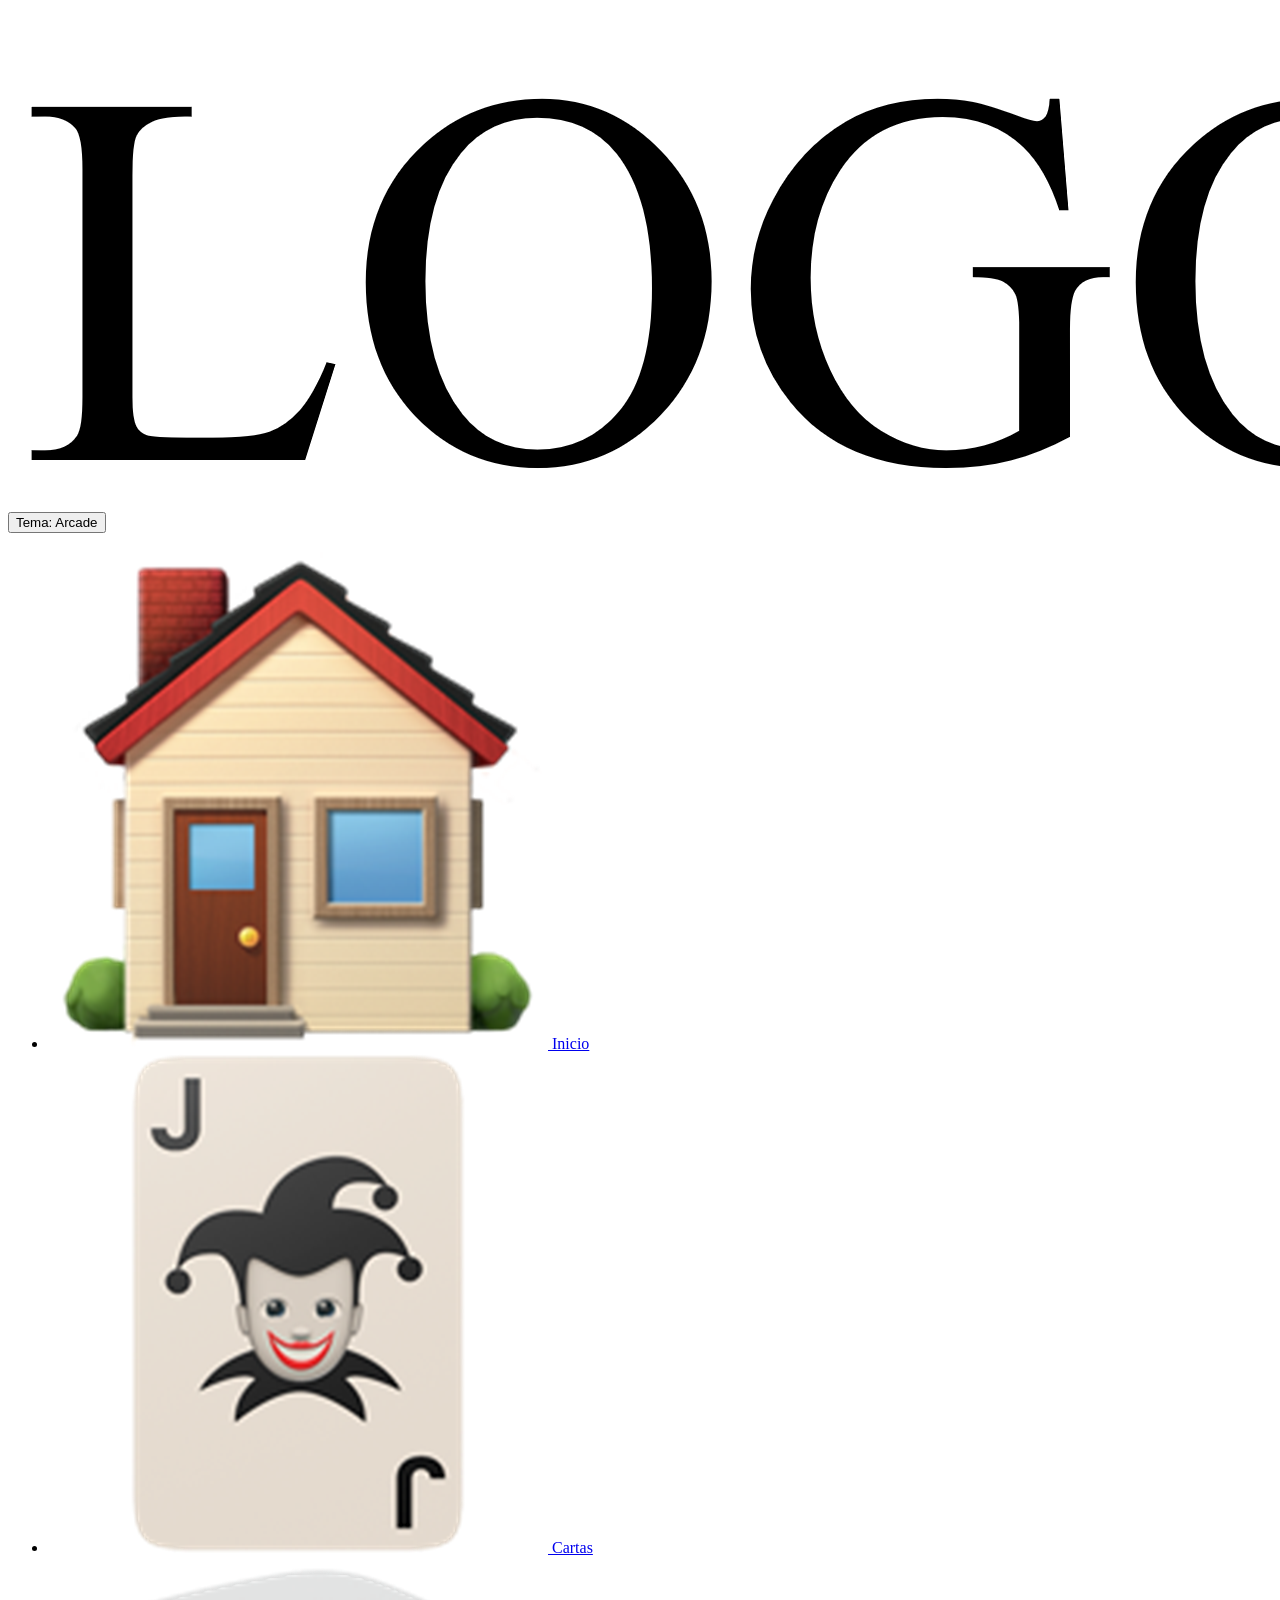
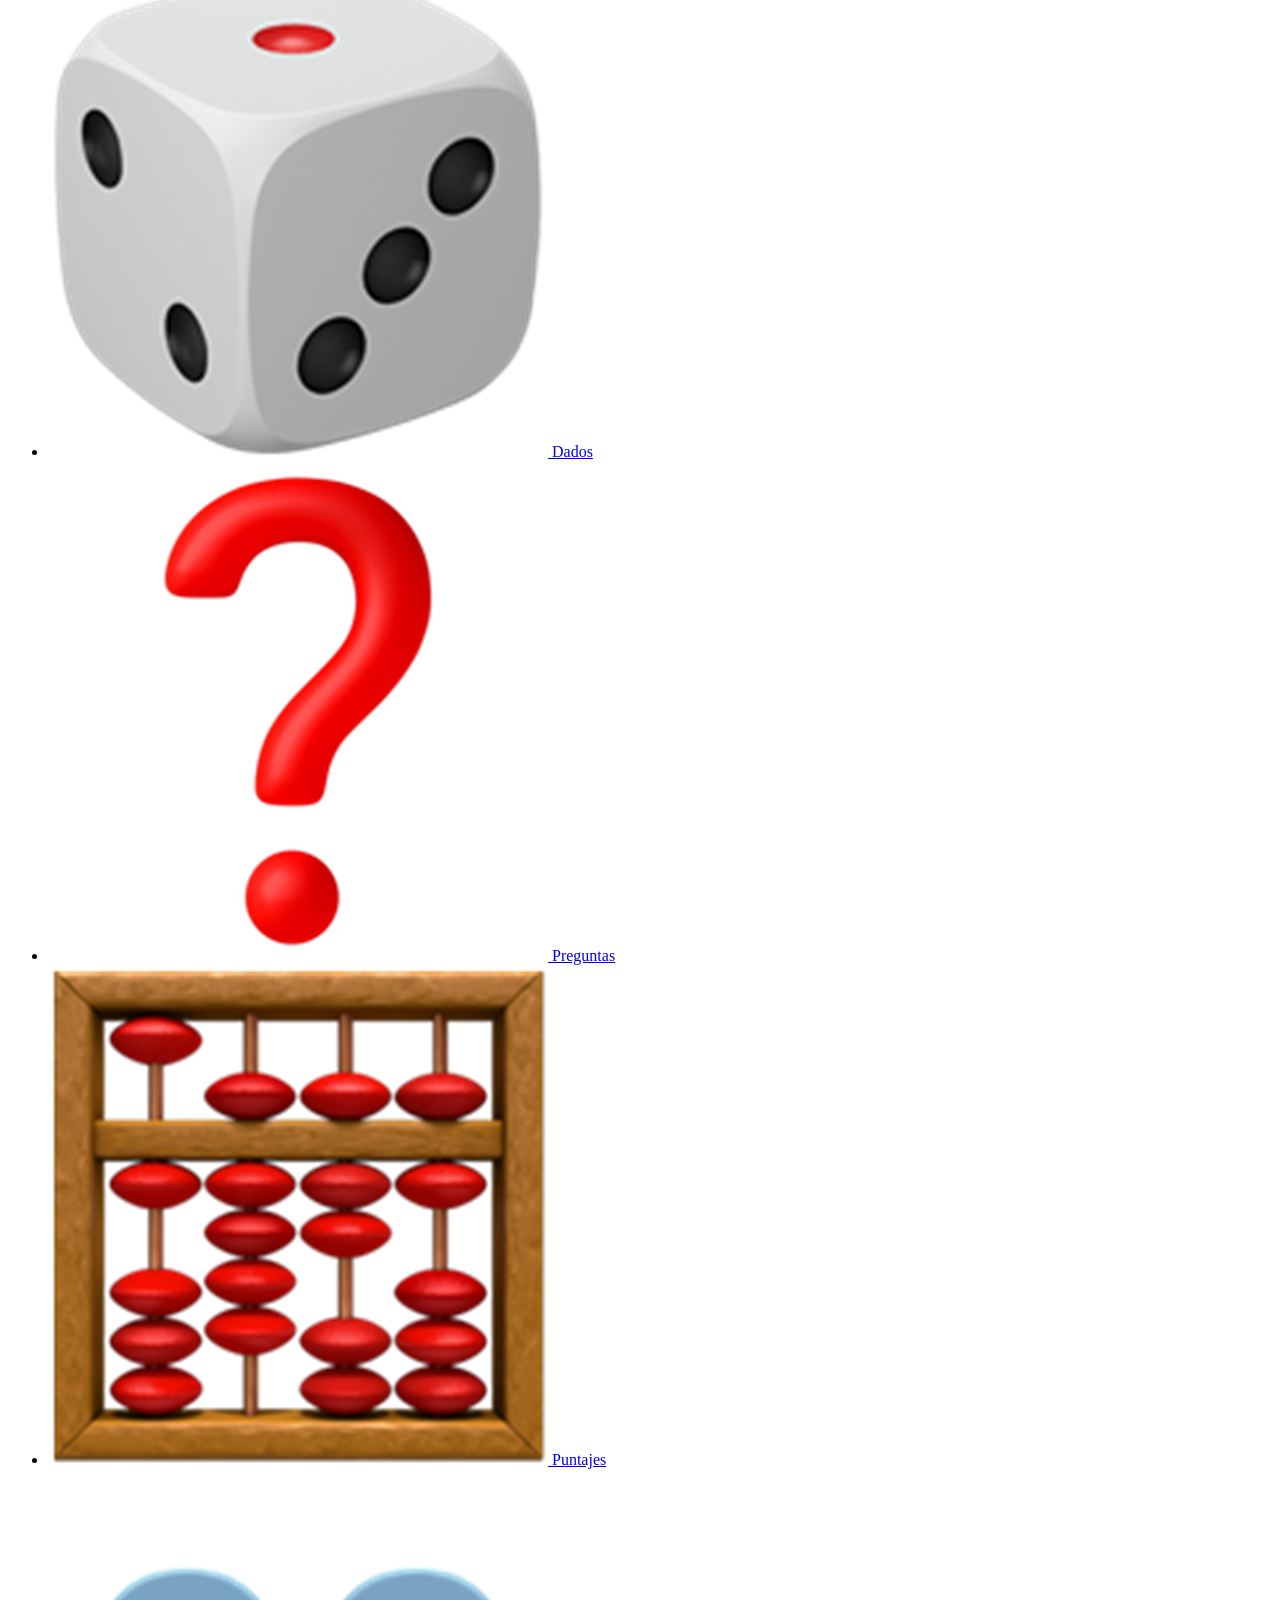
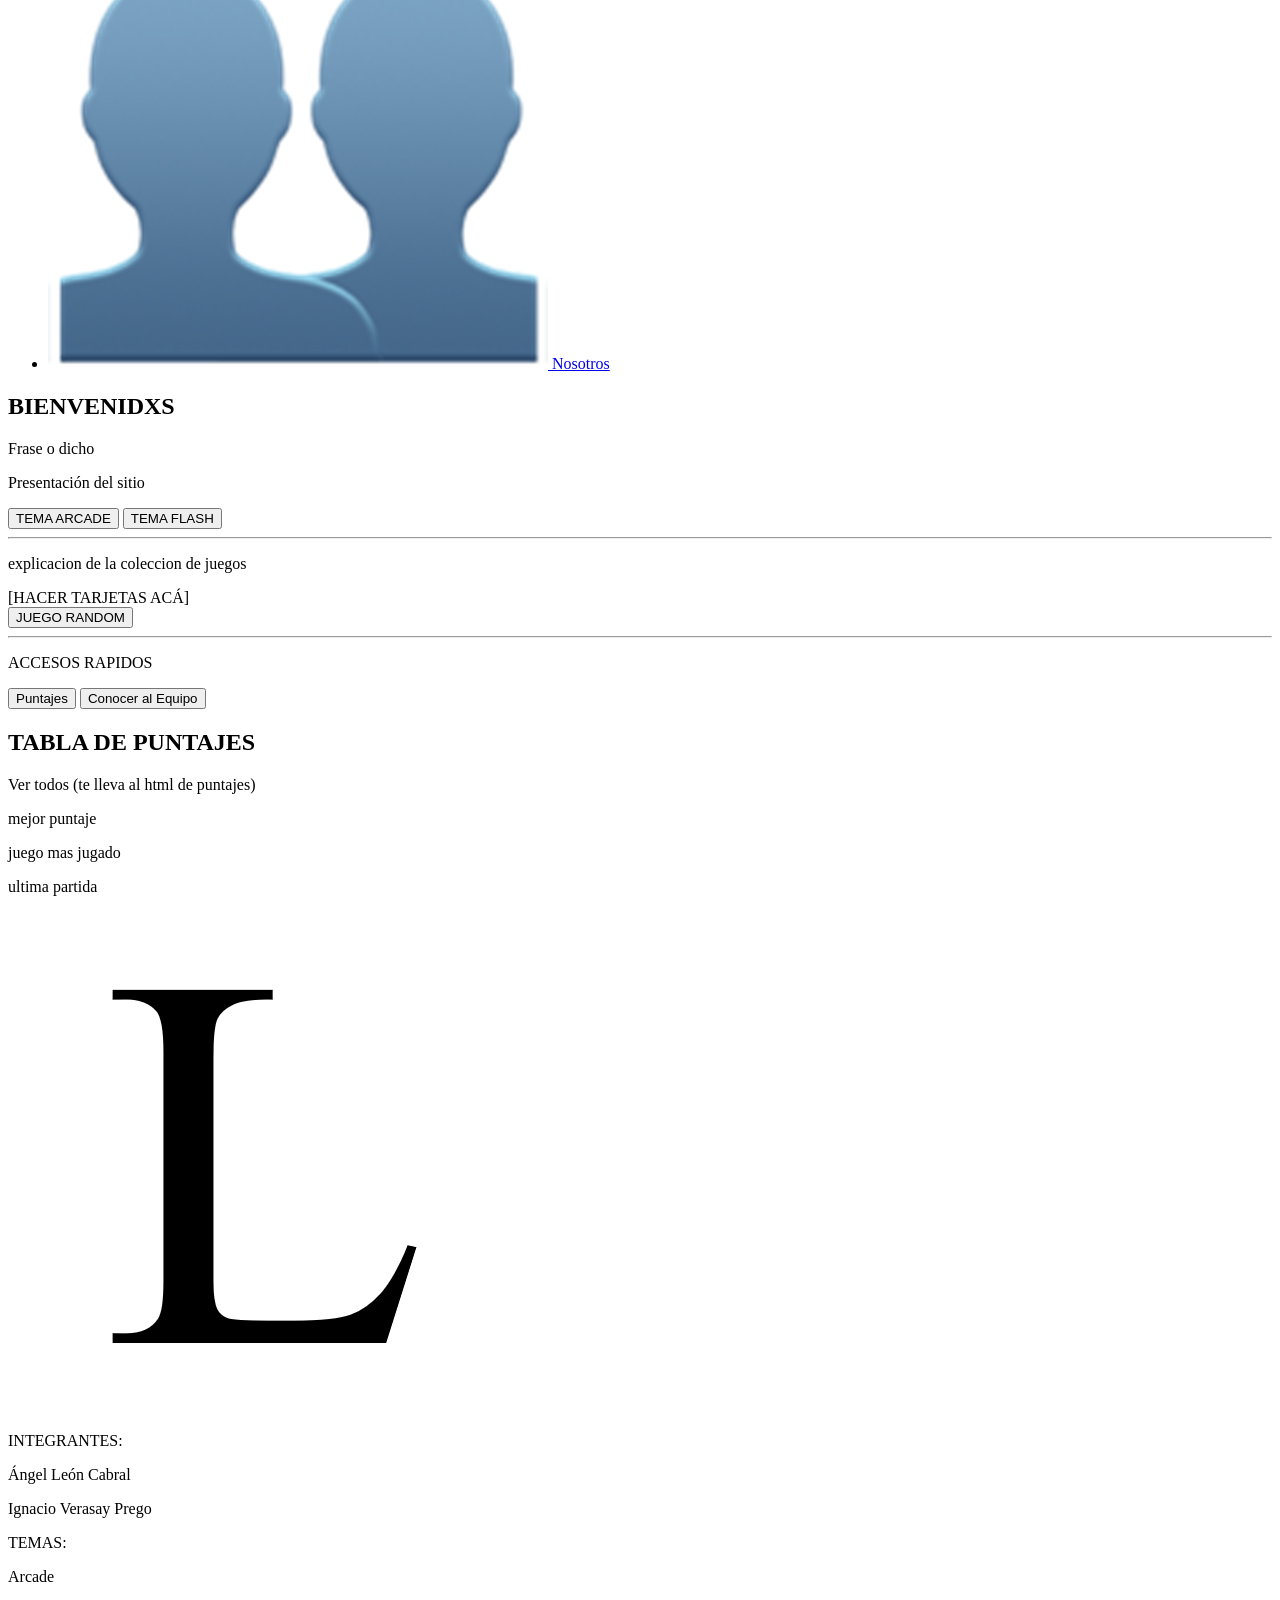
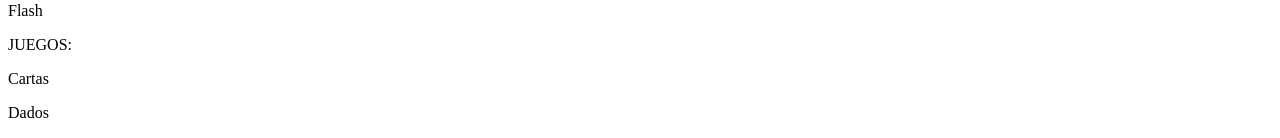
==== index.html @ 460bb4c3 "Base del HTML Primer draft del HTML .Planificacion de contenidos dentro de los elementos." ====
<!doctype html>
<html lang="es">
  <head>
    <meta charset="UTF-8" />
    <meta name="viewport" content="width=device-width, initial-scale=1.0" />
    <link rel="stylesheet" href="css/styles.css" />
    <title>Document</title>
  </head>
  <body>
    <div class="container">
      <header>
        <img src="img/logo.png" alt="Logo Projecto" />
        <button type="button">Tema: Arcade</button>
      </header>

      <nav>
        <ul>
          <li>
            <a href="index.html">
              <img src="img/inicio.png" alt="Inicio" />
              Inicio</a
            >
          </li>
          <li>
            <a href="cartas.html">
              <img src="img/cartas.png" alt="Cartas" />
              Cartas</a
            >
          </li>
          <li>
            <a href="dados.html">
              <img src="img/dados.png" alt="Dados" />
              Dados</a
            >
          </li>
          <li>
            <a href="preguntas.html">
              <img src="img/preguntas.png" alt="Preguntas" />
              Preguntas</a
            >
          </li>
          <li>
            <a href="puntaje.html">
              <img src="img/puntajes.png" alt="Puntajes" />
              Puntajes</a
            >
          </li>
          <li>
            <a href="nosotros.html">
              <img src="img/nosotros.png" alt="Nosotros" />
              Nosotros</a
            >
          </li>
        </ul>
      </nav>

      <main>
        <section>
          <h1>BIENVENIDXS</h1>
          <p>Frase o dicho</p>
          <p>Presentación del sitio</p>
          <button type="button">TEMA ARCADE</button>
          <button type="button">TEMA FLASH</button>
        </section>

        <hr />

        <section>
          <p>explicacion de la coleccion de juegos</p>
          <div>[HACER TARJETAS ACÁ]</div>
          <button type="button">JUEGO RANDOM</button>
        </section>

        <hr />

        <section>
          <p>ACCESOS RAPIDOS</p>
          <button type="button">Puntajes</button>
          <button type="button">Conocer al Equipo</button>
        </section>
      </main>

      <aside>
        <h2>TABLA DE PUNTAJES</h2>
        <div></div>
        <p>Ver todos (te lleva al html de puntajes)</p>
        <p>mejor puntaje</p>
        <p>juego mas jugado</p>
        <p>ultima partida</p>
      </aside>

      <footer>
        <img src="img/monograma.png" alt="Monograma" />
        <div>
          <p>INTEGRANTES:</p>
          <p>Ángel León Cabral</p>
          <p>Ignacio Verasay Prego</p>
        </div>
        <div>
          <p>TEMAS:</p>
          <p>Arcade</p>
          <p>Flash</p>
        </div>
        <div>
          <p>JUEGOS:</p>
          <p>Cartas</p>
          <p>Dados</p>
        </div>
      </footer>
    </div>

    <script src="js/main.js"></script>
  </body>
</html>
---- css/styles.css ----
/* Estilos generales */

/* Navegación */

/* Landing */

/* Juego de cartas */

/* Juego de dados */

/* Juego de preguntas */

/* Puntajes */

/* Sobre nosotros */

/* Tema neon */

/* Tema flash */
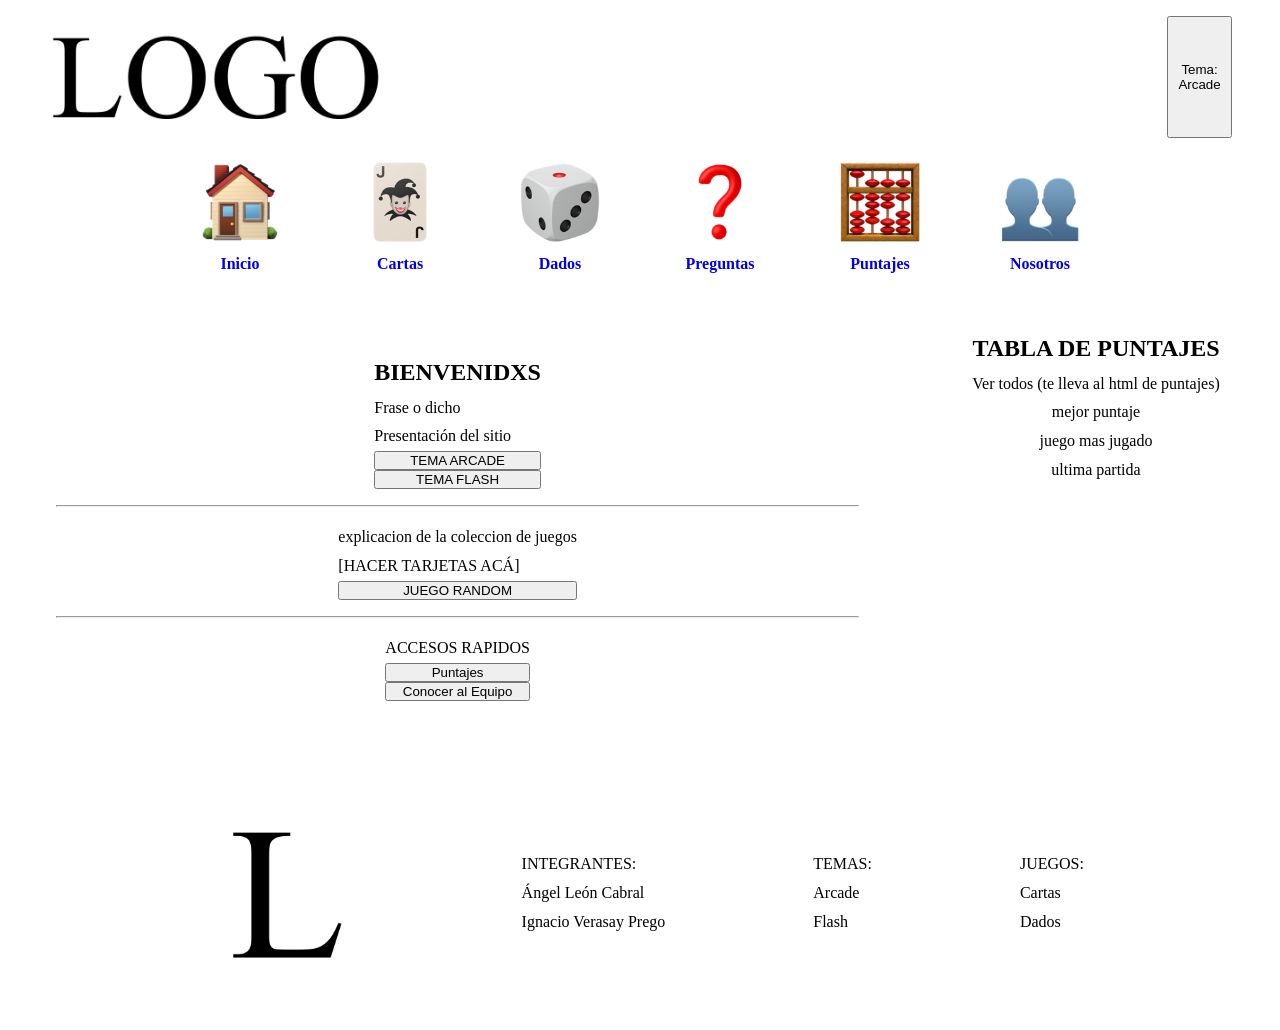
==== commit 87c14ca7: "Esqueleto CSS Planificación de los tamaños base de los elementos" ====
--- a/index.html
+++ b/index.html
@@ -9,7 +9,9 @@
   <body>
     <div class="container">
       <header>
-        <img src="img/logo.png" alt="Logo Projecto" />
+        <a href="index.html">
+          <img src="img/logo.png" alt="Logo Projecto" />
+        </a>
         <button type="button">Tema: Arcade</button>
       </header>
 
@@ -18,76 +20,78 @@
           <li>
             <a href="index.html">
               <img src="img/inicio.png" alt="Inicio" />
-              Inicio</a
-            >
+              <span>Inicio</span>
+            </a>
           </li>
           <li>
             <a href="cartas.html">
               <img src="img/cartas.png" alt="Cartas" />
-              Cartas</a
-            >
+              <span>Cartas</span>
+            </a>
           </li>
           <li>
             <a href="dados.html">
               <img src="img/dados.png" alt="Dados" />
-              Dados</a
-            >
+              <span>Dados</span>
+            </a>
           </li>
           <li>
             <a href="preguntas.html">
               <img src="img/preguntas.png" alt="Preguntas" />
-              Preguntas</a
-            >
+              <span>Preguntas</span>
+            </a>
           </li>
           <li>
             <a href="puntaje.html">
               <img src="img/puntajes.png" alt="Puntajes" />
-              Puntajes</a
-            >
+              <span>Puntajes</span>
+            </a>
           </li>
           <li>
             <a href="nosotros.html">
               <img src="img/nosotros.png" alt="Nosotros" />
-              Nosotros</a
+              <span>Nosotros</span></a
             >
           </li>
         </ul>
       </nav>
 
       <main>
-        <section>
-          <h1>BIENVENIDXS</h1>
-          <p>Frase o dicho</p>
-          <p>Presentación del sitio</p>
-          <button type="button">TEMA ARCADE</button>
-          <button type="button">TEMA FLASH</button>
-        </section>
+        <div class="main-contenido">
+          <section>
+            <h1>BIENVENIDXS</h1>
+            <p>Frase o dicho</p>
+            <p>Presentación del sitio</p>
+            <button type="button">TEMA ARCADE</button>
+            <button type="button">TEMA FLASH</button>
+          </section>
 
-        <hr />
+          <hr />
 
-        <section>
-          <p>explicacion de la coleccion de juegos</p>
-          <div>[HACER TARJETAS ACÁ]</div>
-          <button type="button">JUEGO RANDOM</button>
-        </section>
+          <section>
+            <p>explicacion de la coleccion de juegos</p>
+            <div>[HACER TARJETAS ACÁ]</div>
+            <button type="button">JUEGO RANDOM</button>
+          </section>
 
-        <hr />
+          <hr />
 
-        <section>
-          <p>ACCESOS RAPIDOS</p>
-          <button type="button">Puntajes</button>
-          <button type="button">Conocer al Equipo</button>
-        </section>
+          <section>
+            <p>ACCESOS RAPIDOS</p>
+            <button type="button">Puntajes</button>
+            <button type="button">Conocer al Equipo</button>
+          </section>
+        </div>
+
+        <aside>
+          <h2>TABLA DE PUNTAJES</h2>
+          <div></div>
+          <p>Ver todos (te lleva al html de puntajes)</p>
+          <p>mejor puntaje</p>
+          <p>juego mas jugado</p>
+          <p>ultima partida</p>
+        </aside>
       </main>
-
-      <aside>
-        <h2>TABLA DE PUNTAJES</h2>
-        <div></div>
-        <p>Ver todos (te lleva al html de puntajes)</p>
-        <p>mejor puntaje</p>
-        <p>juego mas jugado</p>
-        <p>ultima partida</p>
-      </aside>
 
       <footer>
         <img src="img/monograma.png" alt="Monograma" />
--- a/css/styles.css
+++ b/css/styles.css
@@ -1,19 +1,133 @@
-/* Estilos generales */
+/* ------------------------------ || GENERAL || ---------- */
+/*    Estilos que no se cambian con el tema    */
 
-/* Navegación */
+* {
+  margin: 0;
+  padding: 0;
+  box-sizing: border-box;
+}
 
-/* Landing */
+body {
+  line-height: 1.8;
+}
 
-/* Juego de cartas */
+.container {
+  margin: 0 auto;
+  width: 100%;
+  max-width: 1500px;
+}
 
-/* Juego de dados */
+header {
+  display: flex;
+  justify-content: space-between;
+  margin: 1rem 3rem;
+}
 
-/* Juego de preguntas */
+header img {
+  width: 30%;
+  transition: transform 0.3s;
+}
 
-/* Puntajes */
+header img:hover,
+footer img:hover {
+  transform: scale(1.2);
+}
 
-/* Sobre nosotros */
+nav {
+  display: flex;
+  justify-content: center;
+}
 
-/* Tema neon */
+nav ul {
+  display: flex;
+  justify-content: center;
+  list-style: none;
+  margin: 0;
+  padding: 0;
+}
 
-/* Tema flash */
+nav li {
+  overflow: hidden;
+  padding: 0;
+}
+
+nav a {
+  display: flex;
+  flex-direction: column;
+  align-items: center;
+  position: relative;
+  padding: 0.5rem;
+  width: 10rem;
+  text-decoration: none;
+  transition: transform 0.3s;
+}
+
+nav span {
+  position: relative;
+  z-index: 2;
+  width: 100%;
+  padding: 0.5rem 1rem;
+  text-transform: capitalize;
+  text-align: center;
+  font-weight: bold;
+  border-radius: 10px;
+}
+
+nav img {
+  position: relative;
+  z-index: 1;
+  width: 100%;
+  height: 5rem;
+  object-fit: contain;
+  transition: transform 0.3s;
+}
+
+nav a:hover,
+nav a:hover img {
+  transform: scale(1.1);
+}
+
+main {
+  display: flex;
+  justify-content: space-between;
+  border-radius: 7px;
+  margin: 1rem 2rem;
+}
+
+.main-contenido {
+  display: flex;
+  flex-direction: column;
+  width: 70%;
+  padding: 1.5rem;
+}
+
+main section {
+  display: flex;
+  flex-direction: column;
+  align-self: center;
+  padding: 1rem;
+}
+
+main aside {
+  display: flex;
+  flex-direction: column;
+  align-items: center;
+  width: 25%;
+  padding: 1rem;
+}
+
+footer {
+  display: flex;
+  justify-content: space-evenly;
+  align-items: center;
+  padding: 3rem;
+}
+
+footer img {
+  width: 15%;
+  transition: transform 0.3s;
+}
+
+/* ------------------------------ || TEMA ARCADE || ---------- */
+
+/* ------------------------------ || TEMA FLASH || ---------- */
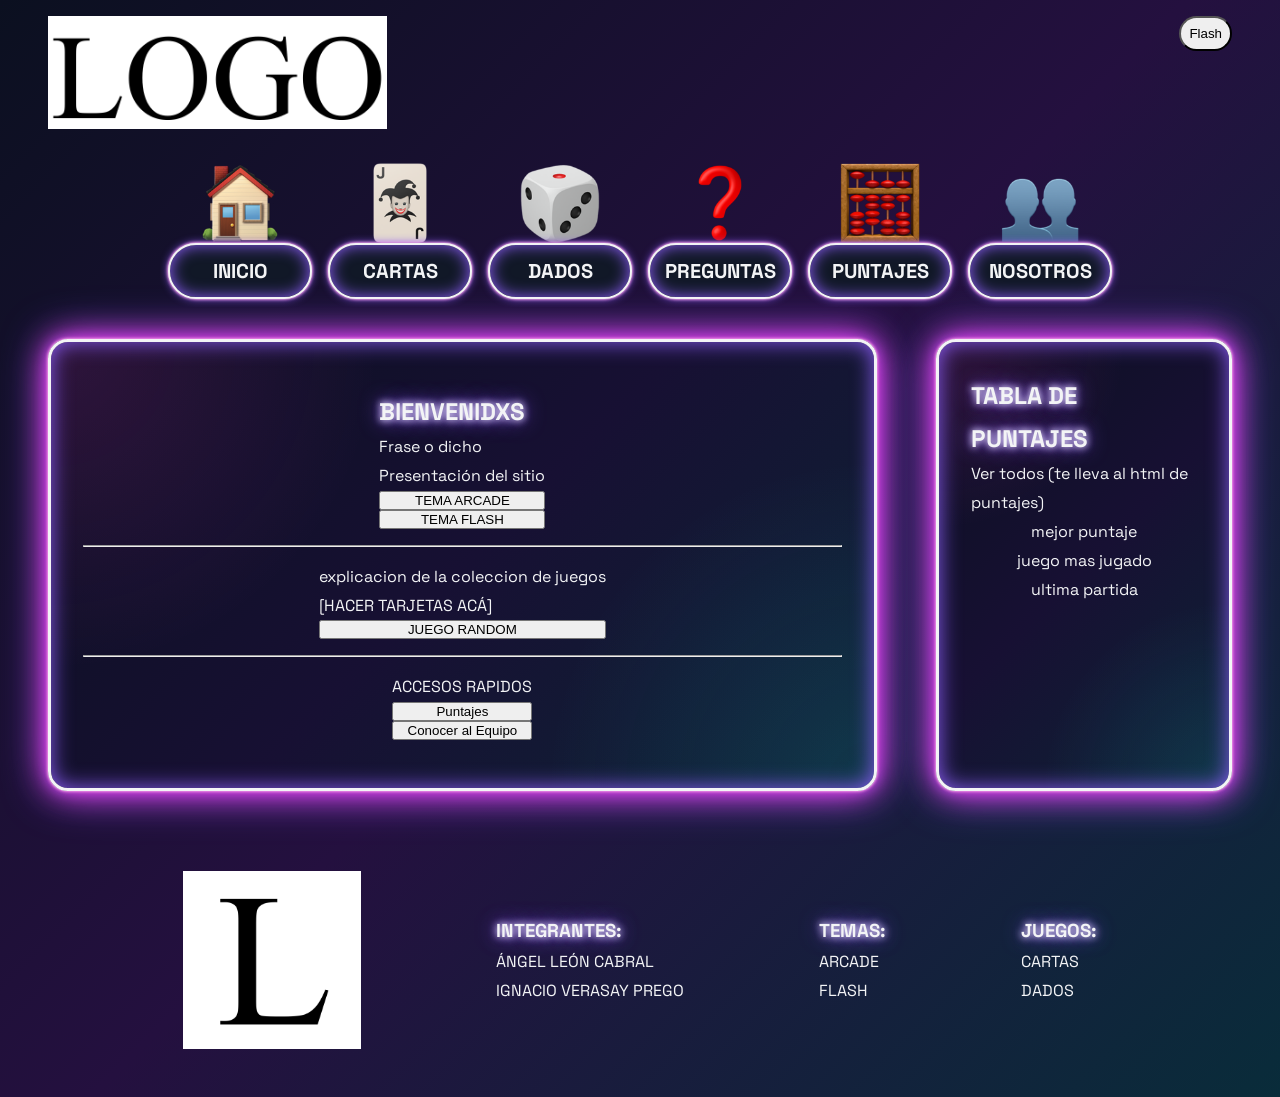
==== commit dabdf8ca: "Primer implementación del tema ARCADE Introducción al tema arcade con iconos base" ====
--- a/index.html
+++ b/index.html
@@ -3,16 +3,23 @@
   <head>
     <meta charset="UTF-8" />
     <meta name="viewport" content="width=device-width, initial-scale=1.0" />
+    <!-- FUENTE ARCADE -->
+    <link rel="preconnect" href="https://fonts.googleapis.com" />
+    <link rel="preconnect" href="https://fonts.gstatic.com" crossorigin />
+    <link
+      href="https://fonts.googleapis.com/css2?family=Space+Grotesk:wght@300..700&display=swap"
+      rel="stylesheet"
+    />
     <link rel="stylesheet" href="css/styles.css" />
     <title>Document</title>
   </head>
-  <body>
+  <body class="tema-arcade">
     <div class="container">
       <header>
         <a href="index.html">
           <img src="img/logo.png" alt="Logo Projecto" />
         </a>
-        <button type="button">Tema: Arcade</button>
+        <button type="button" class="boton-tema">Flash</button>
       </header>
 
       <nav>
@@ -96,17 +103,17 @@
       <footer>
         <img src="img/monograma.png" alt="Monograma" />
         <div>
-          <p>INTEGRANTES:</p>
+          <h3>INTEGRANTES:</h3>
           <p>Ángel León Cabral</p>
           <p>Ignacio Verasay Prego</p>
         </div>
         <div>
-          <p>TEMAS:</p>
+          <h3>TEMAS:</h3>
           <p>Arcade</p>
           <p>Flash</p>
         </div>
         <div>
-          <p>JUEGOS:</p>
+          <h3>JUEGOS:</h3>
           <p>Cartas</p>
           <p>Dados</p>
         </div>
--- a/css/styles.css
+++ b/css/styles.css
@@ -1,4 +1,4 @@
-/* ------------------------------ || GENERAL || ---------- */
+/* ------------------------------------------------------------ || GENERAL || ---------- */
 /*    Estilos que no se cambian con el tema    */
 
 * {
@@ -20,7 +20,7 @@
 header {
   display: flex;
   justify-content: space-between;
-  margin: 1rem 3rem;
+  padding: 1rem 3rem;
 }
 
 header img {
@@ -29,8 +29,17 @@
 }
 
 header img:hover,
-footer img:hover {
+nav a:hover img,
+footer img:hover,
+footer h3:hover,
+footer p:hover {
   transform: scale(1.2);
+}
+
+header .boton-tema {
+  height: fit-content;
+  padding: 0.5rem;
+  border-radius: 30px;
 }
 
 nav {
@@ -60,6 +69,7 @@
   width: 10rem;
   text-decoration: none;
   transition: transform 0.3s;
+  text-transform: uppercase;
 }
 
 nav span {
@@ -67,10 +77,10 @@
   z-index: 2;
   width: 100%;
   padding: 0.5rem 1rem;
-  text-transform: capitalize;
   text-align: center;
   font-weight: bold;
   border-radius: 10px;
+  font-size: 20px;
 }
 
 nav img {
@@ -82,16 +92,11 @@
   transition: transform 0.3s;
 }
 
-nav a:hover,
-nav a:hover img {
-  transform: scale(1.1);
-}
-
 main {
   display: flex;
   justify-content: space-between;
   border-radius: 7px;
-  margin: 1rem 2rem;
+  margin: 2rem 3rem;
 }
 
 .main-contenido {
@@ -123,11 +128,84 @@
   padding: 3rem;
 }
 
+h3,
+footer p {
+  text-transform: uppercase;
+  transition: transform 0.3s;
+}
+
 footer img {
   width: 15%;
   transition: transform 0.3s;
 }
 
-/* ------------------------------ || TEMA ARCADE || ---------- */
+/* ------------------------------------------------------------ || TEMA ARCADE || ---------- 
+C #22D3EE
+M #FF2BD6
+Y #FDE047
+P #8B5CF6
+
+FNT #F3F4F6 #A7B0C0
+*/
+
+.tema-arcade {
+  background: linear-gradient(135deg, #0b1020 0%, #24103f 50%, #092c3a 100%);
+  background-color: #080b16;
+  color: #f3f4f6;
+  font-family: "Space Grotesk", sans-serif;
+}
+
+.tema-arcade .main-contenido,
+.tema-arcade aside {
+  background:
+    radial-gradient(
+      circle at top left,
+      rgba(255, 43, 214, 0.15),
+      transparent 35%
+    ),
+    radial-gradient(
+      circle at bottom right,
+      rgba(34, 211, 238, 0.12),
+      transparent 35%
+    ),
+    linear-gradient(135deg, #0b1020, #171033, #0d2435);
+  border: 3px solid #f3f4f6;
+  border-radius: 20px;
+  padding: 2rem;
+  box-shadow:
+    0 0 0.2rem #f3f4f6,
+    0 0 0.2rem #ff2bd6,
+    0 0 2rem #ff2bd6,
+    0 0 0.8rem #8b5cf6,
+    0 0 2.8rem #8b5cf6,
+    inset 0 0 1.3rem #8b5cf6;
+}
+
+.tema-arcade nav span {
+  background: #111827;
+  color: #f3f4f6;
+  border: 2px solid #f3f4f6;
+  border-radius: 30px;
+  padding: 0.5rem;
+  box-shadow:
+    0 0 0.2rem #f3f4f6,
+    0 0 0.2rem #ff2bd6,
+    0 0 0.5rem #8b5cf6,
+    inset 0 0 1rem #8b5cf6;
+}
+
+.tema-arcade h1,
+.tema-arcade h2,
+.tema-arcade h3 {
+  color: #f3f4f6;
+  text-shadow:
+    0 0 7px #f3f4f6,
+    0 0 10px #8b5cf6,
+    0 0 21px #8b5cf6;
+}
+
+.tema-arcade footer::before {
+  backdrop-filter: blur(12px);
+}
 
 /* ------------------------------ || TEMA FLASH || ---------- */
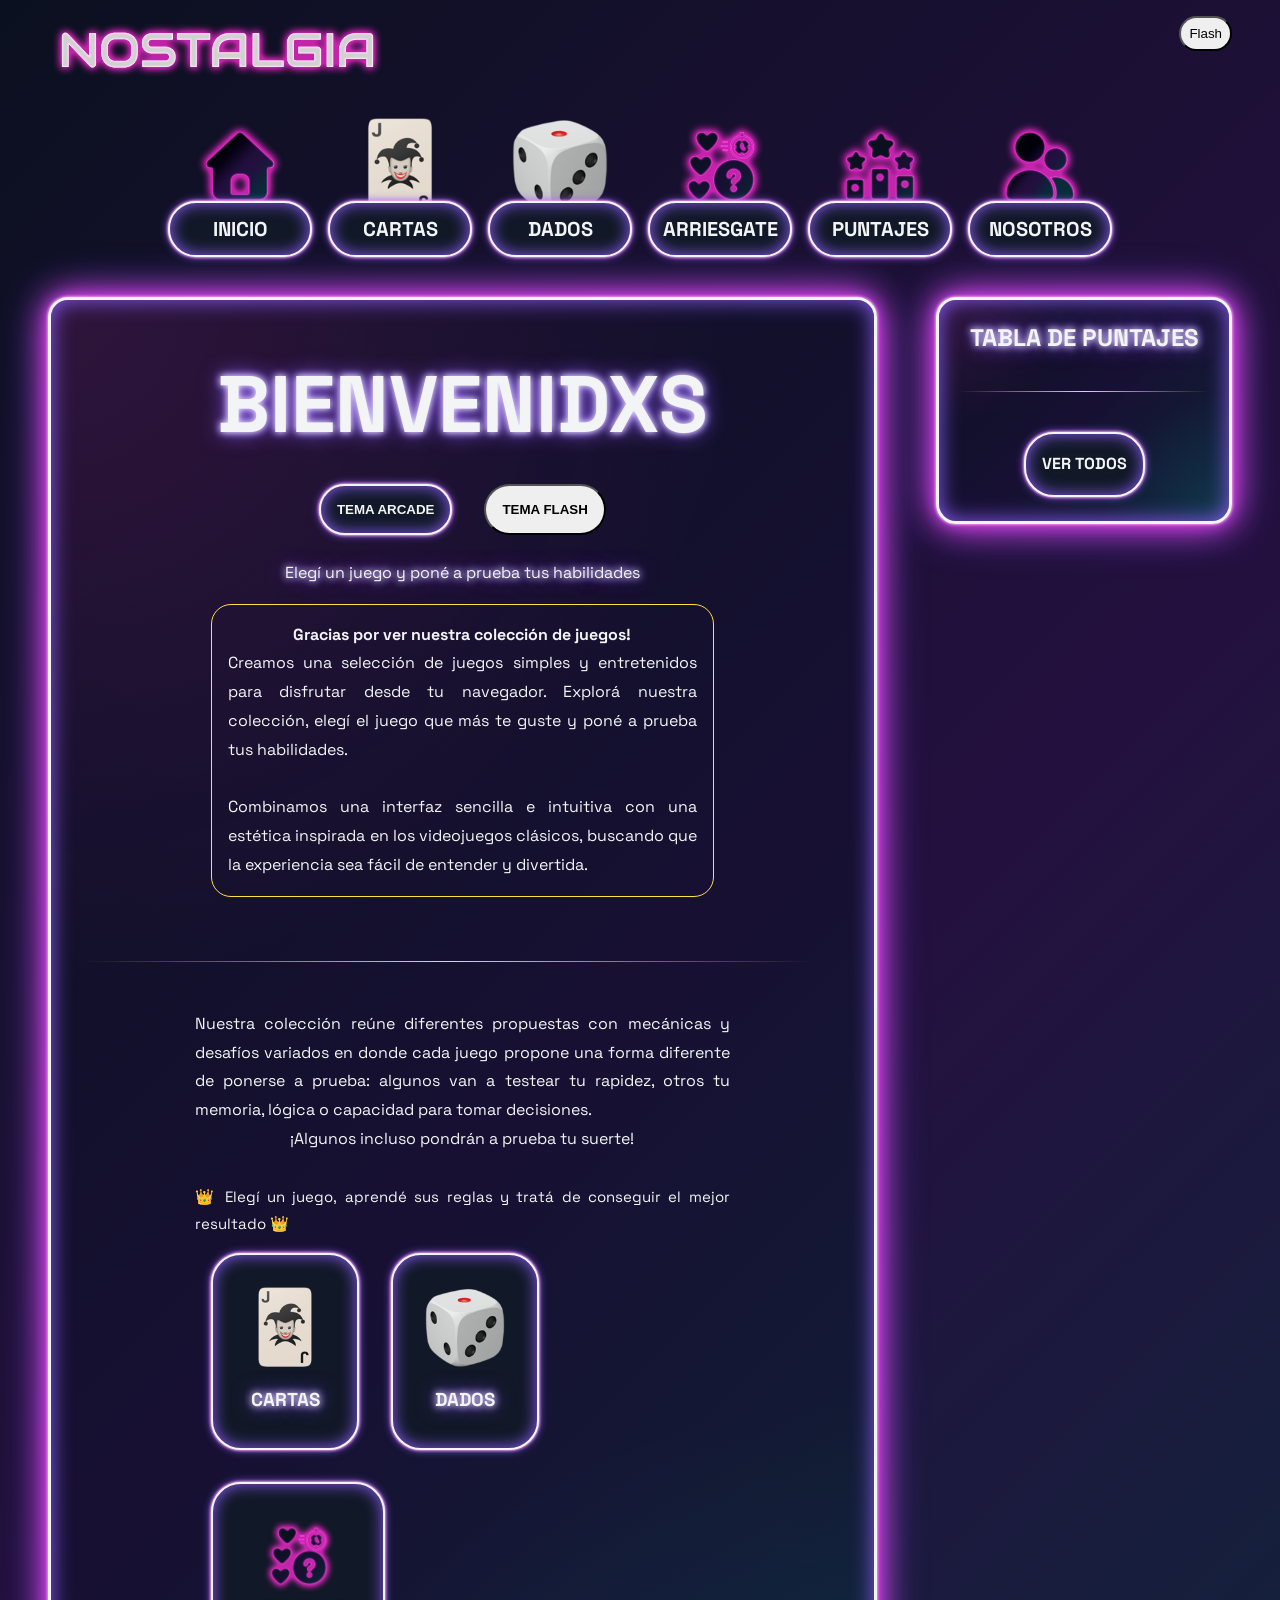
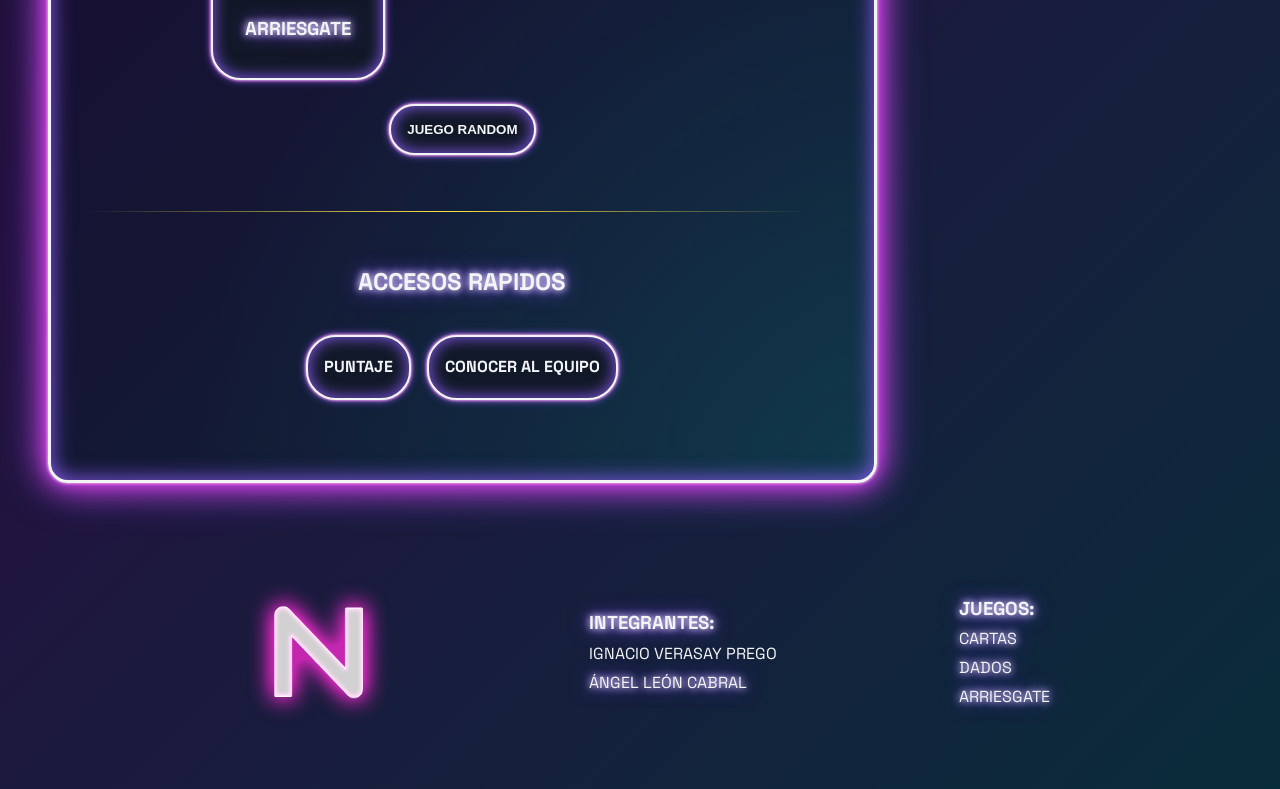
==== commit 20ab54a6: "Actualización Tema Arcade + JS Finalización del tema arcade para los elementos base. Inicio de imple" ====
--- a/index.html
+++ b/index.html
@@ -11,22 +11,26 @@
       rel="stylesheet"
     />
     <link rel="stylesheet" href="css/styles.css" />
-    <title>Document</title>
+    <title>INICIO - NOSTALGIA</title>
   </head>
   <body class="tema-arcade">
     <div class="container">
       <header>
         <a href="index.html">
-          <img src="img/logo.png" alt="Logo Projecto" />
+          <img
+            src="img/arcade/logo-arcade.png"
+            alt="Logo Nostalgia"
+            id="logo"
+          />
         </a>
-        <button type="button" class="boton-tema">Flash</button>
+        <button type="button" class="btn-temaflash">Flash</button>
       </header>
 
       <nav>
         <ul>
           <li>
             <a href="index.html">
-              <img src="img/inicio.png" alt="Inicio" />
+              <img src="img/arcade/inicio-arcade.png" alt="Icono Inicio" />
               <span>Inicio</span>
             </a>
           </li>
@@ -44,19 +48,28 @@
           </li>
           <li>
             <a href="preguntas.html">
-              <img src="img/preguntas.png" alt="Preguntas" />
-              <span>Preguntas</span>
+              <img
+                src="img/arcade/arriesgate-arcade.png"
+                alt="Icono Juego Arriesgate"
+              />
+              <span>Arriesgate</span>
             </a>
           </li>
           <li>
             <a href="puntaje.html">
-              <img src="img/puntajes.png" alt="Puntajes" />
+              <img
+                src="img/arcade/tablero-arcade.png"
+                alt="Icono Tablero de Puntajes"
+              />
               <span>Puntajes</span>
             </a>
           </li>
           <li>
             <a href="nosotros.html">
-              <img src="img/nosotros.png" alt="Nosotros" />
+              <img
+                src="img/arcade/nosotros-arcade.png"
+                alt="Icono Sobre Nosotros"
+              />
               <span>Nosotros</span></a
             >
           </li>
@@ -65,57 +78,118 @@
 
       <main>
         <div class="main-contenido">
-          <section>
-            <h1>BIENVENIDXS</h1>
-            <p>Frase o dicho</p>
-            <p>Presentación del sitio</p>
-            <button type="button">TEMA ARCADE</button>
-            <button type="button">TEMA FLASH</button>
+          <h1 id="bienvenida">BIENVENIDXS</h1>
+          <span id="btns-bienv">
+            <button type="button" class="boton btn-temaarcade">
+              TEMA ARCADE
+            </button>
+            <button type="button" class="boton btn-temaflash">
+              TEMA FLASH
+            </button>
+          </span>
+          <section id="main-inicio">
+            <p id="bienv-frase">
+              Elegí un juego y poné a prueba tus habilidades
+            </p>
+            <section id="bienv-intro">
+              <p style="text-align: center">
+                <strong>Gracias por ver nuestra colección de juegos!</strong>
+              </p>
+              <p>
+                Creamos una selección de juegos simples y entretenidos para
+                disfrutar desde tu navegador. Explorá nuestra colección, elegí
+                el juego que más te guste y poné a prueba tus habilidades.
+              </p>
+              <br />
+              <p>
+                Combinamos una interfaz sencilla e intuitiva con una estética
+                inspirada en los videojuegos clásicos, buscando que la
+                experiencia sea fácil de entender y divertida.
+              </p>
+            </section>
           </section>
 
           <hr />
 
-          <section>
-            <p>explicacion de la coleccion de juegos</p>
-            <div>[HACER TARJETAS ACÁ]</div>
-            <button type="button">JUEGO RANDOM</button>
+          <section id="bienv-juegos">
+            <p>
+              Nuestra colección reúne diferentes propuestas con mecánicas y
+              desafíos variados en donde cada juego propone una forma diferente
+              de ponerse a prueba: algunos van a testear tu rapidez, otros tu
+              memoria, lógica o capacidad para tomar decisiones.
+            </p>
+            <p>¡Algunos incluso pondrán a prueba tu suerte!</p>
+            <br />
+            <p class="bienv-corona">
+              👑 Elegí un juego, aprendé sus reglas y tratá de conseguir el
+              mejor resultado 👑
+            </p>
+            <section id="bienv-seccionjuegos">
+              <a href="cartas.html" class="bienv-tarjetas">
+                <img src="img/cartas.png" alt="Icono Juego Cartas" />
+                <h3>CARTAS</h3>
+              </a>
+
+              <a href="dados.html" class="bienv-tarjetas">
+                <img src="img/dados.png" alt="Icono Juego Dados" />
+                <h3>DADOS</h3>
+              </a>
+
+              <a href="preguntas.html" class="bienv-tarjetas">
+                <img
+                  src="img/arcade/arriesgate-arcade.png"
+                  alt="Icono Juego Arriesgate"
+                />
+                <h3>ARRIESGATE</h3>
+              </a>
+            </section>
+            <button type="button" class="boton btn-temaarcade">
+              JUEGO RANDOM
+            </button>
           </section>
 
           <hr />
 
-          <section>
-            <p>ACCESOS RAPIDOS</p>
-            <button type="button">Puntajes</button>
-            <button type="button">Conocer al Equipo</button>
+          <section id="bienv-accesos">
+            <h2>ACCESOS RAPIDOS</h2>
+            <div class="btns-accesos">
+              <a href="puntaje.html" class="boton btn-temaarcade">PUNTAJE</a>
+              <a href="nosotros.html" class="boton btn-temaarcade"
+                >CONOCER AL EQUIPO</a
+              >
+            </div>
           </section>
         </div>
 
-        <aside>
+        <aside id="main-tablero">
           <h2>TABLA DE PUNTAJES</h2>
-          <div></div>
-          <p>Ver todos (te lleva al html de puntajes)</p>
-          <p>mejor puntaje</p>
-          <p>juego mas jugado</p>
-          <p>ultima partida</p>
+          <hr />
+          <a href="puntaje.html" class="boton btn-temaarcade">VER TODOS</a>
+          <div id="mayor-puntaje">
+            <!--MUESTRA EL MAYOR PUNTAJE + EL ICONO-->
+          </div>
+          <div id="cant-partidas">
+            <!--MUESTRA EL ICONO DEL JUEGO CON MAYOR CANTIDAD DE PARTIDAS JUGADAS Y PUNTAJE ENTRE PARENTESIS-->
+          </div>
         </aside>
       </main>
 
       <footer>
-        <img src="img/monograma.png" alt="Monograma" />
-        <div>
+        <img
+          src="img/arcade/monograma-arcade.png"
+          alt="Monograma Nostalgia"
+          id="monograma"
+        />
+        <div id="footer-integrantes">
           <h3>INTEGRANTES:</h3>
-          <p>Ángel León Cabral</p>
           <p>Ignacio Verasay Prego</p>
+          <a href="https://github.com/AngelLeonSalvador">Ángel León Cabral</a>
         </div>
-        <div>
-          <h3>TEMAS:</h3>
-          <p>Arcade</p>
-          <p>Flash</p>
-        </div>
-        <div>
+        <div id="footer-juegos">
           <h3>JUEGOS:</h3>
-          <p>Cartas</p>
-          <p>Dados</p>
+          <a href="cartas.html">Cartas</a>
+          <a href="dados.html">Dados</a>
+          <a href="preguntas.html">Arriesgate</a>
         </div>
       </footer>
     </div>
--- a/css/styles.css
+++ b/css/styles.css
@@ -30,16 +30,11 @@
 
 header img:hover,
 nav a:hover img,
+.boton:hover,
 footer img:hover,
 footer h3:hover,
-footer p:hover {
+footer a:hover {
   transform: scale(1.2);
-}
-
-header .boton-tema {
-  height: fit-content;
-  padding: 0.5rem;
-  border-radius: 30px;
 }
 
 nav {
@@ -87,9 +82,10 @@
   position: relative;
   z-index: 1;
   width: 100%;
-  height: 5rem;
+  height: 6rem;
   object-fit: contain;
   transition: transform 0.3s;
+  margin-bottom: -0.8rem;
 }
 
 main {
@@ -106,21 +102,87 @@
   padding: 1.5rem;
 }
 
-main section {
-  display: flex;
-  flex-direction: column;
+#bienvenida {
+  font-size: 5rem;
   align-self: center;
+}
+
+#bienv-intro {
+  margin: 1rem;
   padding: 1rem;
 }
 
-main aside {
-  display: flex;
-  flex-direction: column;
-  align-items: center;
+.bienv-corona {
+  font-size: 15px;
+}
+
+#bienv-seccionjuegos {
+  display: flex;
+  flex-flow: row wrap;
+}
+
+#main-inicio,
+#bienv-juegos,
+#bienv-accesos {
+  display: flex;
+  flex-direction: column;
+  justify-content: center;
+  align-items: center;
+  padding: 1rem 7rem;
+  text-align: justify;
+}
+
+.bienv-tarjetas {
+  display: flex;
+  flex-direction: column;
+  align-items: center;
+  gap: 1rem;
+  margin: 1rem;
+  padding: 2rem !important;
+  text-decoration: none;
+  transition: transform 0.3s;
+}
+
+#bienv-accesos {
+  display: flex;
+  flex-direction: column;
+}
+
+.btns-accesos {
+  display: flex;
+  flex-direction: row;
+  margin: 1rem;
+  padding: 0.5rem;
+}
+
+.bienv-tarjetas img {
+  height: 5rem;
+}
+
+#main-tablero {
+  display: flex;
+  flex-direction: column;
+  align-items: center;
+  height: fit-content;
   width: 25%;
   padding: 1rem;
 }
 
+.boton {
+  margin: 0.5rem;
+  padding: 1rem !important;
+  font-weight: bold;
+  text-transform: uppercase;
+  transition: transform 0.3s;
+  text-decoration: none;
+}
+
+#btns-bienv {
+  display: flex;
+  justify-content: center;
+  gap: 1rem;
+}
+
 footer {
   display: flex;
   justify-content: space-evenly;
@@ -129,14 +191,24 @@
 }
 
 h3,
-footer p {
-  text-transform: uppercase;
+footer a {
   transition: transform 0.3s;
 }
 
 footer img {
   width: 15%;
   transition: transform 0.3s;
+}
+
+#footer-integrantes,
+#footer-juegos {
+  display: flex;
+  flex-direction: column;
+  text-transform: uppercase;
+}
+
+.oculto {
+  display: none;
 }
 
 /* ------------------------------------------------------------ || TEMA ARCADE || ---------- 
@@ -181,7 +253,9 @@
     inset 0 0 1.3rem #8b5cf6;
 }
 
-.tema-arcade nav span {
+.tema-arcade nav span,
+.tema-arcade .btn-temaarcade,
+.tema-arcade .bienv-tarjetas {
   background: #111827;
   color: #f3f4f6;
   border: 2px solid #f3f4f6;
@@ -194,18 +268,81 @@
     inset 0 0 1rem #8b5cf6;
 }
 
+.tema-arcade .bienv-tarjetas:hover {
+  transform: scale(1.1);
+  border: 2px solid #f3f4f6;
+  border-radius: 30px;
+  padding: 0.5rem;
+  box-shadow:
+    0 0 0.2rem #f3f4f6,
+    0 0 0.2rem #22d3ee,
+    0 0 0.5rem #fde047,
+    inset 0 0 1rem #fde047;
+}
+
+.tema-arcade #bienv-intro {
+  border-radius: 20px;
+  border: 1px solid #fde047;
+}
+
 .tema-arcade h1,
 .tema-arcade h2,
-.tema-arcade h3 {
+.tema-arcade h3,
+.tema-arcade #bienv-frase,
+.tema-arcade footer a:link {
   color: #f3f4f6;
   text-shadow:
     0 0 7px #f3f4f6,
     0 0 10px #8b5cf6,
     0 0 21px #8b5cf6;
-}
-
-.tema-arcade footer::before {
-  backdrop-filter: blur(12px);
-}
+  text-decoration: none;
+}
+
+.tema-arcade hr {
+  width: 96%;
+  border: none;
+  height: 1px;
+  background: linear-gradient(to right, transparent, #fde047, transparent);
+  margin: 2rem 0;
+}
+
+.tema-arcade footer a:hover,
+.tema-arcade span:hover {
+  color: #22d3ee;
+}
+
+.tema-arcade footer a:visited {
+  color: #f3f4f6;
+}
+
+.tema-arcade footer a:active,
+.tema-arcade span:active {
+  color: #fde047;
+}
+
+/*BTN FLASH NECESITA MEJOR ESTETICA, podria ser amarillo pero no me convence*/
+
+.tema-arcade .btn-temaflash {
+  height: fit-content;
+  padding: 0.5rem;
+  border-radius: 30px;
+  /*  color: white;
+  background: linear-gradient(to bottom, #f5d34f 0%, #f5d34f 60%, #e5b936 100%);
+  border: 1px solid white;
+  box-shadow:
+    inset 0 2px 3px rgba(255, 255, 255, 0.9),
+    inset 0 -3px 4px rgba(138, 90, 56, 0.45),
+    0 2px 3px rgba(138, 90, 56, 0.5);
+  text-shadow: 2px 2px 2px #a87349;
+  font-weight: bold;
+  text-align: center;
+  text-transform: uppercase;*/
+}
+
+/*.tema-arcade #btn-tema:active {
+  /*CAMBIAR COLORES
+  color: #a87349;
+}
+*/
 
 /* ------------------------------ || TEMA FLASH || ---------- */
